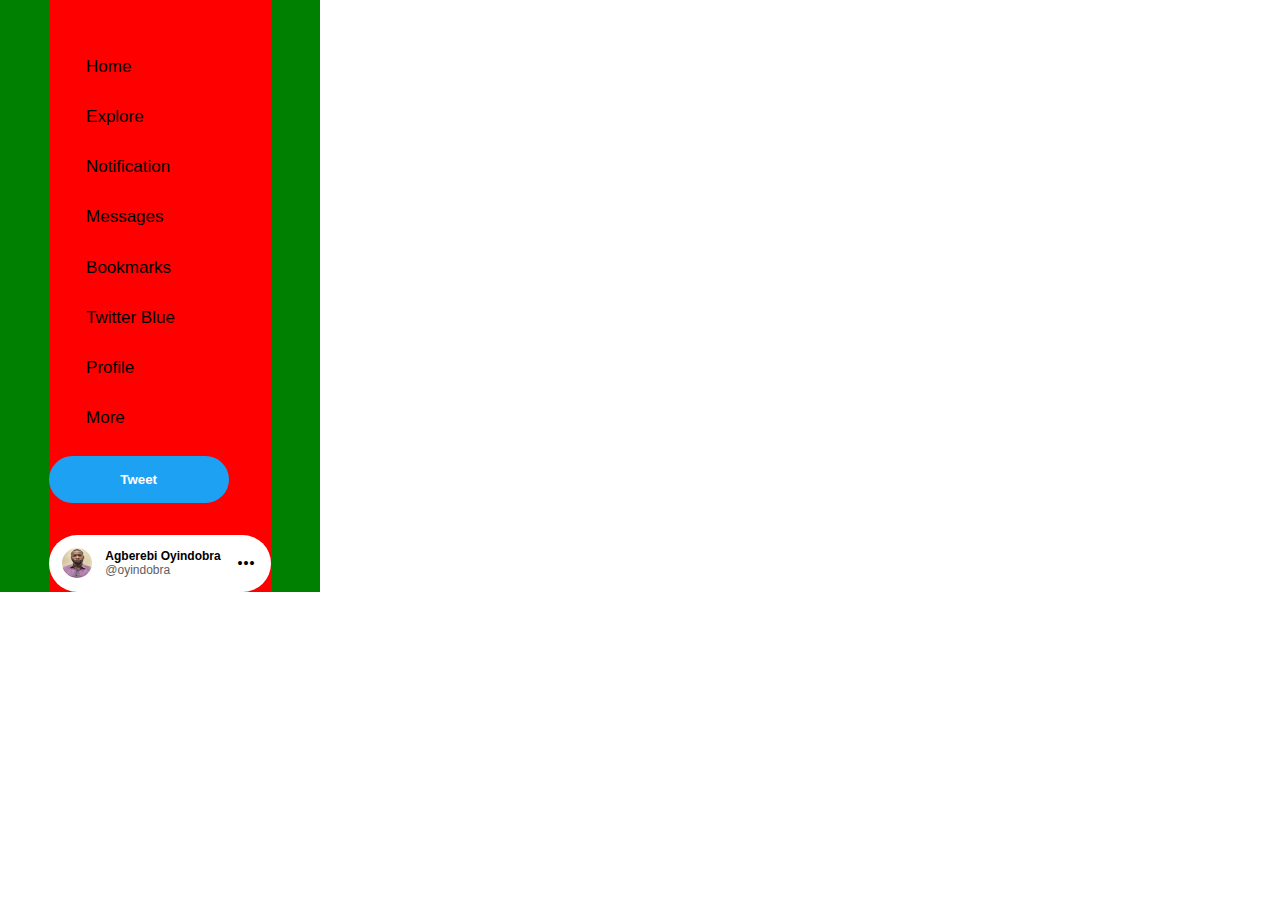
==== index.html @ d79446ef "initial commit" ====
<!DOCTYPE html>
<html lang="en">
  <head>
    <meta charset="UTF-8" />
    <meta name="viewport" content="width=device-width, initial-scale=1.0" />
    <title>Twitter Clone</title>
    <link rel="stylesheet" href="style.css" />
    <link
      rel="stylesheet"
      href="https://cdnjs.cloudflare.com/ajax/libs/font-awesome/6.3.0/css/all.min.css"
      integrity="sha512-SzlrxWUlpfuzQ+pcUCosxcglQRNAq/DZjVsC0lE40xsADsfeQoEypE+enwcOiGjk/bSuGGKHEyjSoQ1zVisanQ=="
      crossorigin="anonymous"
      referrerpolicy="no-referrer"
    />
    <link
      rel="stylesheet"
      href="https://fonts.googleapis.com/css2?family=Material+Symbols+Outlined:opsz,wght,FILL,GRAD@48,400,0,0"
    />
  </head>

  <body>
    <main>
      <div class="container">
        <section class="information">
          <div class="navigation">
            <div class="top-info">
              <header>
                <a href=""><i class="fa-brands fa-twitter"></i></a>
              </header>
              <nav>
                <ul>
                  <li>
                    <a href="#"><i class="fa-solid fa-house-user"></i>Home</a>
                  </li>
                  <li>
                    <a href="#"><i class="fa-solid fa-hashtag"></i> Explore</a>
                  </li>
                  <li>
                    <a href="#"
                      ><i class="fa-sharp fa-regular fa-bell"></i>
                      Notification</a
                    >
                  </li>
                  <li>
                    <a href="#"
                      ><i class="fa-regular fa-envelope"></i> Messages</a
                    >
                  </li>
                  <li>
                    <a href="#"
                      ><i class="fa-regular fa-bookmark"></i> Bookmarks</a
                    >
                  </li>
                  <li>
                    <a href="#"
                      ><i class="fa-solid fa-check"></i>Twitter Blue</a
                    >
                  </li>
                  <li>
                    <a href="#"><i class="fa-regular fa-user"></i> Profile</a>
                  </li>
                  <li>
                    <a href="#"
                      ><i class="fa-sharp fa-solid fa-angles-right"></i> More</a
                    >
                  </li>
                </ul>
                <button>Tweet</button>
              </nav>
            </div>
            <div class="profile">
              <button>
                <div class="image">
                  <img src="images/dobra.jpg" alt="" />
                </div>
                <div class="profile-details">
                  <p>Agberebi Oyindobra</p>
                  <p>@oyindobra</p>
                </div>
                <span class="material-symbols-outlined"> more_horiz </span>
              </button>
            </div>
          </div>
        </section>
        <!-- <section class="tweets">
          <div class="nav-links">
            <p>Home</p>
            <ul>
              <li><a href="">For you</a></li>
              <li><a href="">Following</a></li>
            </ul>
            <hr />
          </div>
          <div class="post-tweet">
            <div class="post">
              <div class="image">
                <img src="images/dobra.jpg" alt="" />
              </div>
              <form action="">
                <label for="">
                  <input type="text" placeholder="What's happening?" />
                </label>
              </form>
            </div>
            <div class="post-attachement">
              <div class="post-icons">
                <span class="material-symbols-outlined"> imagesmode </span>
                <span class="material-symbols-outlined"> gif_box </span>
                <span class="material-symbols-outlined"> mood </span>
                <span class="material-symbols-outlined"> location_on </span>
              </div>
              <button>Tweet</button>
            </div>
          </div>
          <article class="single-tweet">
            <div class="tweet-details">
              <div class="tweet-profile">
                <div class="profile-info">
                  <div class="image">
                  <img src="images/dobra.jpg" alt="" />
                </div>
                <div class="profile-handle-info">
                  <div class="handle-info">
                    <p>Agberebi Oyindobra</p>
                    <span class="material-symbols-outlined"> verified </span>
                    <p>@oyindobra</p>
                    <p>49m</p>
                  </div>
                  <p class="tweet">What #meme project are you holding?</p>
                </div>
                </div>
                <span class="material-symbols-outlined"> more_horiz </span>
              </div>
              <div class="tweet-icons">
                <div class="comment">
                  <i class="fa-solid fa-retweet"></i>
                  <p class="comment-count">136</p>
                </div>
                <div class="retweet">
                  <i class="fa-solid fa-retweet"></i>
                  <p class="retweet-count">9</p>
                </div>
                <div class="likes">
                  <i class="fa-regular fa-heart"></i>
                  <p class="like-count"></p>
                </div>
                <div class="insight">
                  <i class="fa-solid fa-retweet"></i>
                  <p class="insight-count">3094</p>
                </div>
                <div class="share">
                  <i class="fa-solid fa-arrow-up-from-bracket"></i>
                </div>
              </div>
            </div>
          </article>
          <article class="single-tweet">
            <div class="tweet-details">
              <div class="tweet-profile">
                <div class="profile-info">
                  <div class="image">
                  <img src="images/dobra.jpg" alt="" />
                </div>
                <div class="profile-handle-info">
                  <div class="handle-info">
                    <p>Agberebi Oyindobra</p>
                    <span class="material-symbols-outlined"> verified </span>
                    <p>@oyindobra</p>
                    <p>49m</p>
                  </div>
                  <p class="tweet">What #meme project are you holding?</p>
                </div>
                </div>
                <span class="material-symbols-outlined"> more_horiz </span>
              </div>
              <div class="tweet-icons">
                <div class="comment">
                  <i class="fa-solid fa-retweet"></i>
                  <p class="comment-count">136</p>
                </div>
                <div class="retweet">
                  <i class="fa-solid fa-retweet"></i>
                  <p class="retweet-count">9</p>
                </div>
                <div class="likes">
                  <i class="fa-regular fa-heart"></i>
                  <p class="like-count"></p>
                </div>
                <div class="insight">
                  <i class="fa-solid fa-retweet"></i>
                  <p class="insight-count">3094</p>
                </div>
                <div class="share">
                  <i class="fa-solid fa-arrow-up-from-bracket"></i>
                </div>
              </div>
            </div>
          </article>
          <article class="single-tweet">
            <div class="tweet-details">
              <div class="tweet-profile">
                <div class="profile-info">
                  <div class="image">
                  <img src="images/dobra.jpg" alt="" />
                </div>
                <div class="profile-handle-info">
                  <div class="handle-info">
                    <p>Agberebi Oyindobra</p>
                    <span class="material-symbols-outlined"> verified </span>
                    <p>@oyindobra</p>
                    <p>49m</p>
                  </div>
                  <p class="tweet">What #meme project are you holding?

                  </p>
                </div>
                </div>
                <span class="material-symbols-outlined"> more_horiz </span>
              </div>
              <div class="tweet-icons">
                <div class="comment">
                  <i class="fa-solid fa-retweet"></i>
                  <p class="comment-count">136</p>
                </div>
                <div class="retweet">
                  <i class="fa-solid fa-retweet"></i>
                  <p class="retweet-count">9</p>
                </div>
                <div class="likes">
                  <i class="fa-regular fa-heart"></i>
                  <p class="like-count"></p>
                </div>
                <div class="insight">
                  <i class="fa-solid fa-retweet"></i>
                  <p class="insight-count">3094</p>
                </div>
                <div class="share">
                  <i class="fa-solid fa-arrow-up-from-bracket"></i>
                </div>
              </div>
            </div>
          </article>
        </section> -->
        <!-- <section class="trends">
          <p>trends</p>
        </section> -->
      </div>
    </main>
  </body>
</html>
---- style.css ----
:root {
    --twitterBlue: #1DA1F2;
    --twitterBlueDark: #0a69a4;
    --blackColor: black;
    --whiteColor: white;
    --greyColor: rgb(94, 94, 94);
    --lightGreyColor: rgb(190, 190, 190);
}

* {
    margin: 0;
    padding: 0;
    box-sizing: border-box;
}

body {
    width: 100%;
    min-height: 100vh;
    font-family: Helvetica, sans-serif;
}

main {
    width: 100%;
    height: 100vh;
}
button {
    cursor: pointer;
}

.container {
    display: flex;
}

/* information section */

.information {
    width: 25%;
    height: 100%;
    display: flex;
    justify-content: center;
    align-items: center;
    background-color: green;
 
}
.information .navigation{
    display: grid;
    gap: 2em;
    background-color: red;
}

.information .top-info{
    display: grid;
    gap: 1em;
}

.information header a {
    color: var(--twitterBlue);
    font-size: 25px;
    margin-left: 0.5em;
}

.information nav {
    display: grid;
    gap: 1em;
    width: 100%;
}

nav ul {
    list-style: none;
    display: grid;
    gap: 0.4em;
}
nav li{
    font-size: 17px;
    border-radius: 5em;
    margin: 0 auto 0 0;
    
}

nav li a{
    color: var(--blackColor);
    text-decoration: none;
    display: flex;
    gap: 1em;
    padding: 0.7em 1.2em;
}



nav li:hover{
    background-color: var(--lightGreyColor);
    transition: 0.5s;
    width: auto;
}



nav button {
    background-color: var(--twitterBlue);
    border: none;
    padding: 1.2em;
    border-radius: 5em;
    width: 180px;
    font-weight: bold;
    color: var(--whiteColor);
}

nav button:hover {
    background-color: var(--twitterBlueDark);
    
}

.navigation .profile > button {
    display: flex;
    gap: 1em;
    border-radius: 5em;
    border: none;
    padding: 1em;
    align-items: center;
    background-color: var(--whiteColor);
}
.navigation .profile > button:hover {
    background-color: var(--lightGreyColor);
    transition: 0.5s;
    
}

.profile .image {
    width: 30px;
    height: 30px;
    border-radius: 5em;
    overflow: hidden;
}

.profile.image img {
    width: 100%;
    height: 100%;
}

.profile .profile-details {
    text-align: left;
    font-size: 13px;
}

.profile-details p:first-of-type {
    font-weight: bold;
}

.profile p:last-of-type {
    color: var(--greyColor);
}

/* Tweets Section */
.tweets {
    height: 100vh;
    background-color: red;
   overflow-y: scroll;
    scroll-behavior: smooth;
}

.post-tweet {
    border-top: 1px solid var(--blackColor);
    border-bottom: 1px solid var(--blackColor);
    padding: 0.2em 1em;
}

.post-tweet .post {
    display: flex;
    align-items: center;
    gap: 0.5em;
    margin-bottom: 1em;
}

.post .image {
    width: 40px;
    height: 40px;
    border-radius: 5em;
    overflow: hidden;
}

.image img {
    width: 100%;
    height: 100%;
}

.post input {
    outline: none;
    border: none;
    font-size: 1.3em;
    
}


.post-tweet .post-attachement {
    display: flex;
    gap: 5em;
    align-items: center;
}
.post-attachement .post-icons {
    padding-left: 2.5em;
}
.post-attachement span {
    margin: 0 0.2em;
    font-size: 20px;
}

.post-attachement button {
    background-color: var(--twitterBlue);
    color: var(--whiteColor);
    font-weight: bold;
    border: none;
    padding: 0.5em 1em;
    border-radius: 5em;
}

/* single tweet  */

.single-tweet {
    border-bottom: 1px solid var(--blackColor);
    padding: 0.5em 1em;
}

.tweet-profile {
    display: flex;
    gap: 5em;
    margin-bottom: 0.5em;
}
.profile-info {
    display: flex;
    gap: 1em;
}
.tweet-profile .image {
    width: 40px;
    height: 40px;
    border-radius: 5em;
    overflow: hidden;
}

.tweet-profile.image img {
    width: 100%;
    height: 100%;
}

.profile-handle-info .handle-info {
    display: flex;
    align-items: center;
    gap: 0.5em;
}

.handle-info span {
    font-size: 20px;

}

.handle-info p:first-of-type {
    font-weight: bold;
}
.tweet-profile p:last-child {
    display: block;
}


.tweet-icons {
    display: flex;
    gap: 2.6em;
    justify-content: center;
    
}

.tweet-icons, p {
    font-size: 12px;
}
.comment, .retweet, .likes, .insight, .share {
    display: flex;
    gap: 1em;
}
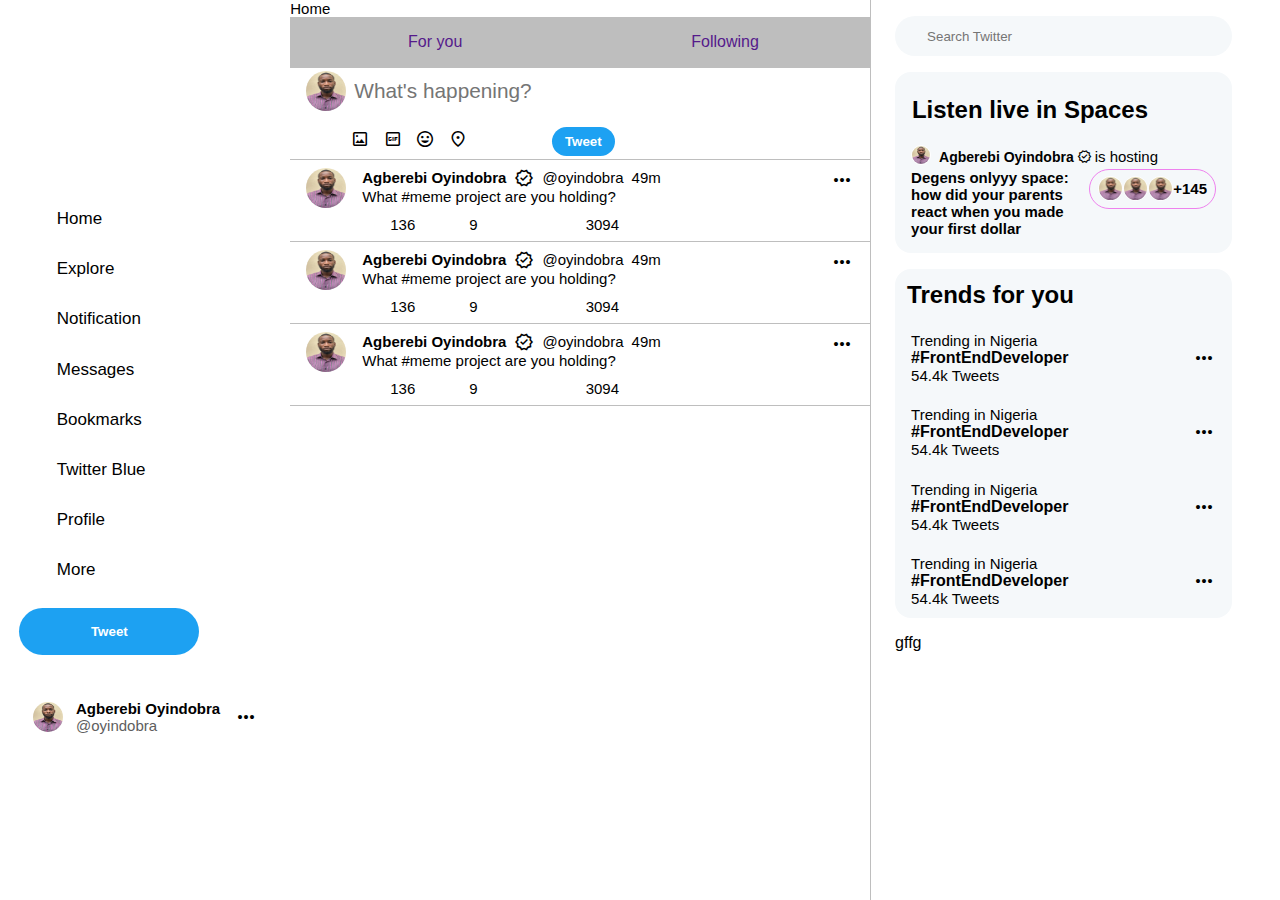
==== commit d34e5e7f: "initial commit" ====
--- a/index.html
+++ b/index.html
@@ -1,122 +1,107 @@
 <!DOCTYPE html>
 <html lang="en">
-  <head>
-    <meta charset="UTF-8" />
-    <meta name="viewport" content="width=device-width, initial-scale=1.0" />
-    <title>Twitter Clone</title>
-    <link rel="stylesheet" href="style.css" />
-    <link
-      rel="stylesheet"
-      href="https://cdnjs.cloudflare.com/ajax/libs/font-awesome/6.3.0/css/all.min.css"
-      integrity="sha512-SzlrxWUlpfuzQ+pcUCosxcglQRNAq/DZjVsC0lE40xsADsfeQoEypE+enwcOiGjk/bSuGGKHEyjSoQ1zVisanQ=="
-      crossorigin="anonymous"
-      referrerpolicy="no-referrer"
-    />
-    <link
-      rel="stylesheet"
-      href="https://fonts.googleapis.com/css2?family=Material+Symbols+Outlined:opsz,wght,FILL,GRAD@48,400,0,0"
-    />
-  </head>
-
-  <body>
-    <main>
-      <div class="container">
-        <section class="information">
-          <div class="navigation">
-            <div class="top-info">
-              <header>
-                <a href=""><i class="fa-brands fa-twitter"></i></a>
-              </header>
-              <nav>
-                <ul>
-                  <li>
-                    <a href="#"><i class="fa-solid fa-house-user"></i>Home</a>
-                  </li>
-                  <li>
-                    <a href="#"><i class="fa-solid fa-hashtag"></i> Explore</a>
-                  </li>
-                  <li>
-                    <a href="#"
-                      ><i class="fa-sharp fa-regular fa-bell"></i>
-                      Notification</a
-                    >
-                  </li>
-                  <li>
-                    <a href="#"
-                      ><i class="fa-regular fa-envelope"></i> Messages</a
-                    >
-                  </li>
-                  <li>
-                    <a href="#"
-                      ><i class="fa-regular fa-bookmark"></i> Bookmarks</a
-                    >
-                  </li>
-                  <li>
-                    <a href="#"
-                      ><i class="fa-solid fa-check"></i>Twitter Blue</a
-                    >
-                  </li>
-                  <li>
-                    <a href="#"><i class="fa-regular fa-user"></i> Profile</a>
-                  </li>
-                  <li>
-                    <a href="#"
-                      ><i class="fa-sharp fa-solid fa-angles-right"></i> More</a
-                    >
-                  </li>
-                </ul>
-                <button>Tweet</button>
-              </nav>
-            </div>
-            <div class="profile">
-              <button>
-                <div class="image">
-                  <img src="images/dobra.jpg" alt="" />
-                </div>
-                <div class="profile-details">
-                  <p>Agberebi Oyindobra</p>
-                  <p>@oyindobra</p>
-                </div>
-                <span class="material-symbols-outlined"> more_horiz </span>
-              </button>
-            </div>
-          </div>
-        </section>
-        <!-- <section class="tweets">
-          <div class="nav-links">
-            <p>Home</p>
-            <ul>
-              <li><a href="">For you</a></li>
-              <li><a href="">Following</a></li>
-            </ul>
-            <hr />
-          </div>
-          <div class="post-tweet">
-            <div class="post">
+
+<head>
+  <meta charset="UTF-8" />
+  <meta http-equiv="X-UA-Compatible" content="IE=edge" />
+  <meta name="viewport" content="width=device-width, initial-scale=1.0" />
+  <title>Document</title>
+  <link rel="stylesheet" href="styles.css" />
+  <link rel="stylesheet" href="https://cdnjs.cloudflare.com/ajax/libs/font-awesome/6.3.0/css/all.min.css"
+    integrity="sha512-SzlrxWUlpfuzQ+pcUCosxcglQRNAq/DZjVsC0lE40xsADsfeQoEypE+enwcOiGjk/bSuGGKHEyjSoQ1zVisanQ=="
+    crossorigin="anonymous" referrerpolicy="no-referrer" />
+  <link rel="stylesheet"
+    href="https://fonts.googleapis.com/css2?family=Material+Symbols+Outlined:opsz,wght,FILL,GRAD@48,400,0,0" />
+</head>
+
+<body>
+  <main>
+    <div class="container">
+      <section class="information">
+        <div class="navigation">
+          <div class="top-info">
+            <header>
+              <a href=""><i class="fa-brands fa-twitter"></i></a>
+            </header>
+            <nav>
+              <ul>
+                <li>
+                  <a href="#"><i class="fa-solid fa-house-user"></i>Home</a>
+                </li>
+                <li>
+                  <a href="#"><i class="fa-solid fa-hashtag"></i> Explore</a>
+                </li>
+                <li>
+                  <a href="#"><i class="fa-sharp fa-regular fa-bell"></i>
+                    Notification</a>
+                </li>
+                <li>
+                  <a href="#"><i class="fa-regular fa-envelope"></i> Messages</a>
+                </li>
+                <li>
+                  <a href="#"><i class="fa-regular fa-bookmark"></i> Bookmarks</a>
+                </li>
+                <li>
+                  <a href="#"><i class="fa-solid fa-check"></i>Twitter Blue</a>
+                </li>
+                <li>
+                  <a href="#"><i class="fa-regular fa-user"></i> Profile</a>
+                </li>
+                <li>
+                  <a href="#"><i class="fa-sharp fa-solid fa-angles-right"></i> More</a>
+                </li>
+              </ul>
+              <button>Tweet</button>
+            </nav>
+          </div>
+          <div class="profile">
+            <button>
               <div class="image">
                 <img src="images/dobra.jpg" alt="" />
               </div>
-              <form action="">
-                <label for="">
-                  <input type="text" placeholder="What's happening?" />
-                </label>
-              </form>
-            </div>
-            <div class="post-attachement">
-              <div class="post-icons">
-                <span class="material-symbols-outlined"> imagesmode </span>
-                <span class="material-symbols-outlined"> gif_box </span>
-                <span class="material-symbols-outlined"> mood </span>
-                <span class="material-symbols-outlined"> location_on </span>
-              </div>
-              <button>Tweet</button>
-            </div>
-          </div>
-          <article class="single-tweet">
-            <div class="tweet-details">
-              <div class="tweet-profile">
-                <div class="profile-info">
-                  <div class="image">
+              <div class="profile-details">
+                <p>Agberebi Oyindobra</p>
+                <p>@oyindobra</p>
+              </div>
+              <span class="material-symbols-outlined"> more_horiz </span>
+            </button>
+          </div>
+        </div>
+      </section>
+      <section class="tweets">
+        <div class="nav-links">
+          <p>Home</p>
+          <ul>
+            <li><a href="">For you</a></li>
+            <li><a href="">Following</a></li>
+          </ul>
+        </div>
+        <div class="post-tweet">
+          <div class="post">
+            <div class="image">
+              <img src="images/dobra.jpg" alt="" />
+            </div>
+            <form action="">
+              <label for="">
+                <input type="text" placeholder="What's happening?" />
+              </label>
+            </form>
+          </div>
+          <div class="post-attachement">
+            <div class="post-icons">
+              <span class="material-symbols-outlined"> imagesmode </span>
+              <span class="material-symbols-outlined"> gif_box </span>
+              <span class="material-symbols-outlined"> mood </span>
+              <span class="material-symbols-outlined"> location_on </span>
+            </div>
+            <button>Tweet</button>
+          </div>
+        </div>
+        <article class="single-tweet">
+          <div class="tweet-details">
+            <div class="tweet-profile">
+              <div class="profile-info">
+                <div class="image">
                   <img src="images/dobra.jpg" alt="" />
                 </div>
                 <div class="profile-handle-info">
@@ -128,37 +113,37 @@
                   </div>
                   <p class="tweet">What #meme project are you holding?</p>
                 </div>
-                </div>
-                <span class="material-symbols-outlined"> more_horiz </span>
-              </div>
-              <div class="tweet-icons">
-                <div class="comment">
-                  <i class="fa-solid fa-retweet"></i>
-                  <p class="comment-count">136</p>
-                </div>
-                <div class="retweet">
-                  <i class="fa-solid fa-retweet"></i>
-                  <p class="retweet-count">9</p>
-                </div>
-                <div class="likes">
-                  <i class="fa-regular fa-heart"></i>
-                  <p class="like-count"></p>
-                </div>
-                <div class="insight">
-                  <i class="fa-solid fa-retweet"></i>
-                  <p class="insight-count">3094</p>
-                </div>
-                <div class="share">
-                  <i class="fa-solid fa-arrow-up-from-bracket"></i>
-                </div>
-              </div>
-            </div>
-          </article>
-          <article class="single-tweet">
-            <div class="tweet-details">
-              <div class="tweet-profile">
-                <div class="profile-info">
-                  <div class="image">
+              </div>
+              <span class="material-symbols-outlined"> more_horiz </span>
+            </div>
+            <div class="tweet-icons">
+              <div class="comment">
+                <i class="fa-solid fa-retweet"></i>
+                <p class="comment-count">136</p>
+              </div>
+              <div class="retweet">
+                <i class="fa-solid fa-retweet"></i>
+                <p class="retweet-count">9</p>
+              </div>
+              <div class="likes">
+                <i class="fa-regular fa-heart"></i>
+                <p class="like-count"></p>
+              </div>
+              <div class="insight">
+                <i class="fa-solid fa-retweet"></i>
+                <p class="insight-count">3094</p>
+              </div>
+              <div class="share">
+                <i class="fa-solid fa-arrow-up-from-bracket"></i>
+              </div>
+            </div>
+          </div>
+        </article>
+        <article class="single-tweet">
+          <div class="tweet-details">
+            <div class="tweet-profile">
+              <div class="profile-info">
+                <div class="image">
                   <img src="images/dobra.jpg" alt="" />
                 </div>
                 <div class="profile-handle-info">
@@ -170,37 +155,37 @@
                   </div>
                   <p class="tweet">What #meme project are you holding?</p>
                 </div>
-                </div>
-                <span class="material-symbols-outlined"> more_horiz </span>
-              </div>
-              <div class="tweet-icons">
-                <div class="comment">
-                  <i class="fa-solid fa-retweet"></i>
-                  <p class="comment-count">136</p>
-                </div>
-                <div class="retweet">
-                  <i class="fa-solid fa-retweet"></i>
-                  <p class="retweet-count">9</p>
-                </div>
-                <div class="likes">
-                  <i class="fa-regular fa-heart"></i>
-                  <p class="like-count"></p>
-                </div>
-                <div class="insight">
-                  <i class="fa-solid fa-retweet"></i>
-                  <p class="insight-count">3094</p>
-                </div>
-                <div class="share">
-                  <i class="fa-solid fa-arrow-up-from-bracket"></i>
-                </div>
-              </div>
-            </div>
-          </article>
-          <article class="single-tweet">
-            <div class="tweet-details">
-              <div class="tweet-profile">
-                <div class="profile-info">
-                  <div class="image">
+              </div>
+              <span class="material-symbols-outlined"> more_horiz </span>
+            </div>
+            <div class="tweet-icons">
+              <div class="comment">
+                <i class="fa-solid fa-retweet"></i>
+                <p class="comment-count">136</p>
+              </div>
+              <div class="retweet">
+                <i class="fa-solid fa-retweet"></i>
+                <p class="retweet-count">9</p>
+              </div>
+              <div class="likes">
+                <i class="fa-regular fa-heart"></i>
+                <p class="like-count"></p>
+              </div>
+              <div class="insight">
+                <i class="fa-solid fa-retweet"></i>
+                <p class="insight-count">3094</p>
+              </div>
+              <div class="share">
+                <i class="fa-solid fa-arrow-up-from-bracket"></i>
+              </div>
+            </div>
+          </div>
+        </article>
+        <article class="single-tweet">
+          <div class="tweet-details">
+            <div class="tweet-profile">
+              <div class="profile-info">
+                <div class="image">
                   <img src="images/dobra.jpg" alt="" />
                 </div>
                 <div class="profile-handle-info">
@@ -210,41 +195,133 @@
                     <p>@oyindobra</p>
                     <p>49m</p>
                   </div>
-                  <p class="tweet">What #meme project are you holding?
-
-                  </p>
-                </div>
-                </div>
-                <span class="material-symbols-outlined"> more_horiz </span>
-              </div>
-              <div class="tweet-icons">
-                <div class="comment">
-                  <i class="fa-solid fa-retweet"></i>
-                  <p class="comment-count">136</p>
-                </div>
-                <div class="retweet">
-                  <i class="fa-solid fa-retweet"></i>
-                  <p class="retweet-count">9</p>
-                </div>
-                <div class="likes">
-                  <i class="fa-regular fa-heart"></i>
-                  <p class="like-count"></p>
-                </div>
-                <div class="insight">
-                  <i class="fa-solid fa-retweet"></i>
-                  <p class="insight-count">3094</p>
-                </div>
-                <div class="share">
-                  <i class="fa-solid fa-arrow-up-from-bracket"></i>
-                </div>
-              </div>
-            </div>
+                  <p class="tweet">What #meme project are you holding?</p>
+                </div>
+              </div>
+              <span class="material-symbols-outlined"> more_horiz </span>
+            </div>
+            <div class="tweet-icons">
+              <div class="comment">
+                <i class="fa-solid fa-retweet"></i>
+                <p class="comment-count">136</p>
+              </div>
+              <div class="retweet">
+                <i class="fa-solid fa-retweet"></i>
+                <p class="retweet-count">9</p>
+              </div>
+              <div class="likes">
+                <i class="fa-regular fa-heart"></i>
+                <p class="like-count"></p>
+              </div>
+              <div class="insight">
+                <i class="fa-solid fa-retweet"></i>
+                <p class="insight-count">3094</p>
+              </div>
+              <div class="share">
+                <i class="fa-solid fa-arrow-up-from-bracket"></i>
+              </div>
+            </div>
+          </div>
+        </article>
+
+      </section>
+      <section class="trends">
+        <div class="search-container">
+          <div class="search">
+            <i class="fa-solid fa-magnifying-glass"></i>
+            <input type="search" placeholder="Search Twitter">
+          </div>
+        </div>
+
+        <div class="spaces">
+          <h2 class="space-section-title">Listen live in Spaces</h2>
+
+          <div class="space-item">
+
+
+            <div class="space-link">
+              <div class="space-profile">
+              
+                <div class="space-info">
+                  <div class="image">
+                    <img src="images/dobra.jpg" alt="" />
+                  </div>
+                  <p class="space-title">Agberebi Oyindobra</p>
+                  <span class="material-symbols-outlined"> verified </span>
+                  <p>is hosting</p>
+                  
+                </div>
+              </div>
+              <div class="space-container">
+                <p>Degens onlyyy space: how did your parents react when you made your first dollar</p>
+                <div class="space-listeners">
+                  <div class="space-listeners-img"> <img src="images/dobra.jpg" alt="">
+                    <img class="img-semicircle" src="images/dobra.jpg" alt="">
+                    <img class="img-semicircle" src="images/dobra.jpg" alt="">
+                  </div>
+                  <div class="space-listeners-count">
+                    <p>+145</p>
+                  </div>
+                </div>
+              </div>
+            </div>
+            
+          </div>
+        </div>
+
+        <div class="trends-section">
+          <h2>Trends for you</h2>
+
+          <article>
+            <div class="trend-info">
+              <div class="trend-sector">
+                <p>Trending in Nigeria</p>
+              </div>
+              <h4>#FrontEndDeveloper</h4>
+              <p>54.4k Tweets</p>
+            </div>
+            <span class="material-symbols-outlined"> more_horiz </span>
           </article>
-        </section> -->
-        <!-- <section class="trends">
-          <p>trends</p>
-        </section> -->
-      </div>
-    </main>
-  </body>
-</html>
+
+          <article>
+            <div class="trend-info">
+              <div class="trend-sector">
+                <p>Trending in Nigeria</p>
+              </div>
+              <h4>#FrontEndDeveloper</h4>
+              <p>54.4k Tweets</p>
+            </div>
+            <span class="material-symbols-outlined"> more_horiz </span>
+          </article>
+          <article>
+            <div class="trend-info">
+              <div class="trend-sector">
+                <p>Trending in Nigeria</p>
+              </div>
+              <h4>#FrontEndDeveloper</h4>
+              <p>54.4k Tweets</p>
+            </div>
+            <span class="material-symbols-outlined"> more_horiz </span>
+          </article>
+          <article>
+            <div class="trend-info">
+              <div class="trend-sector">
+                <p>Trending in Nigeria</p>
+              </div>
+              <h4>#FrontEndDeveloper</h4>
+              <p>54.4k Tweets</p>
+            </div>
+            <span class="material-symbols-outlined"> more_horiz </span>
+          </article>
+        </div>
+        <div class="who-to-follow">
+          gffg
+        </div>
+
+      </section>
+
+    </div>
+  </main>
+</body>
+
+</html>--- a/styles.css
+++ b/styles.css
@@ -0,0 +1,469 @@
+:root {
+    --twitterBlue: #1DA1F2;
+    --twitterBlueDark: #0a69a4;
+    --blackColor: black;
+    --whiteColor: white;
+    --greyColor: rgb(94, 94, 94);
+    --lightGreyColor: rgb(190, 190, 190);
+    --extraLightGrey: #F5F8FA;
+    --extraLightGreyHover: #f0f0f0;
+}
+
+* {
+    margin: 0;
+    padding: 0;
+    box-sizing: border-box;
+}
+
+body {
+    width: 100%;
+    min-height: 100vh;
+    font-family: Helvetica, sans-serif;
+}
+
+main {
+    width: 100%;
+    height: 100vh;
+}
+button {
+    cursor: pointer;
+}
+
+.container {
+    display: flex;
+    height: 100%;
+}
+
+/* information section */
+
+.information {
+    width: 35%;
+    height: 100%;
+    display: flex;
+    justify-content: center;
+    align-items: center;
+ 
+}
+.information .navigation{
+    display: grid;
+    gap: 2em;
+}
+
+.information .top-info{
+    display: grid;
+    gap: 1em;
+}
+
+.information header a {
+    color: var(--twitterBlue);
+    font-size: 25px;
+    margin-left: 0.5em;
+}
+
+.information nav {
+    display: grid;
+    gap: 1em;
+    width: 100%;
+}
+
+nav ul {
+    list-style: none;
+    display: grid;
+    gap: 0.4em;
+}
+nav li{
+    font-size: 17px;
+    border-radius: 5em;
+    margin: 0 auto 0 0;
+    
+}
+
+nav li a{
+    color: var(--blackColor);
+    text-decoration: none;
+    display: flex;
+    gap: 1em;
+    padding: 0.7em 1.2em;
+}
+
+
+
+nav li:hover{
+    background-color: var(--extraLightGreyHover);
+    transition: 0.5s;
+    width: auto;
+}
+
+
+
+nav button {
+    background-color: var(--twitterBlue);
+    border: none;
+    padding: 1.2em;
+    border-radius: 5em;
+    width: 180px;
+    font-weight: bold;
+    color: var(--whiteColor);
+}
+
+nav button:hover {
+    background-color: var(--twitterBlueDark);
+    
+}
+
+.navigation .profile > button {
+    display: flex;
+    gap: 1em;
+    border-radius: 5em;
+    border: none;
+    padding: 1em;
+    align-items: center;
+    background-color: var(--whiteColor);
+}
+.navigation .profile > button:hover {
+    background-color: var(--extraLightGreyHover);
+    transition: 0.5s;
+    
+}
+
+.profile .image {
+    width: 30px;
+    height: 30px;
+    border-radius: 5em;
+    overflow: hidden;
+}
+
+.profile.image img {
+    width: 100%;
+    height: 100%;
+}
+
+.profile .profile-details {
+    text-align: left;
+    font-size: 13px;
+}
+
+.profile-details p:first-of-type {
+    font-weight: bold;
+}
+
+.profile p:last-of-type {
+    color: var(--greyColor);
+}
+
+/* Tweets Section */
+.tweets {
+    width: 70%;
+    height: 100vh;
+   overflow-y: scroll;
+    scroll-behavior: smooth;
+    border-right: 1px solid var(--lightGreyColor);
+    margin-right: 1em;
+}
+
+.tweets::-webkit-scrollbar {
+    display: none;
+}
+
+/* .nav-links {
+
+} */
+
+.nav-links ul {
+    display: flex;
+    list-style: none;
+}
+
+.nav-links ul li {
+    width: 50%;
+    text-align: center;
+    padding: 1em;
+    background-color: var(--lightGreyColor);
+}
+.nav-links li a {
+    text-decoration: none;
+    
+}
+
+
+/* .nav-links ul li:active a {
+
+} */
+
+
+ 
+
+.post-tweet {
+    border-top: 1px solid var(--lightGreyColor);
+    border-bottom: 1px solid var(--lightGreyColor);
+    padding: 0.2em 1em;
+}
+
+.post-tweet .post {
+    display: flex;
+    align-items: center;
+    gap: 0.5em;
+    margin-bottom: 1em;
+}
+
+.post .image {
+    width: 40px;
+    height: 40px;
+    border-radius: 5em;
+    overflow: hidden;
+}
+
+.image img {
+    width: 100%;
+    height: 100%;
+}
+
+.post input {
+    outline: none;
+    border: none;
+    font-size: 1.3em;
+    
+}
+
+
+.post-tweet .post-attachement {
+    display: flex;
+    gap: 5em;
+    align-items: center;
+}
+.post-attachement .post-icons {
+    padding-left: 2.5em;
+}
+.post-attachement span {
+    margin: 0 0.2em;
+    font-size: 20px;
+}
+
+.post-attachement button {
+    background-color: var(--twitterBlue);
+    color: var(--whiteColor);
+    font-weight: bold;
+    border: none;
+    padding: 0.5em 1em;
+    border-radius: 5em;
+}
+
+/* single tweet  */
+
+.single-tweet {
+    border-bottom: 1px solid var(--lightGreyColor);
+    padding: 0.5em 1em;
+}
+
+.tweet-profile {
+    display: flex;
+    justify-content: space-between;
+    gap: 5em;
+    margin-bottom: 0.5em;
+}
+.profile-info {
+    display: flex;
+    gap: 1em;
+}
+.tweet-profile .image {
+    width: 40px;
+    height: 40px;
+    border-radius: 5em;
+    overflow: hidden;
+}
+
+.tweet-profile.image img {
+    width: 100%;
+    height: 100%;
+}
+
+.profile-handle-info .handle-info {
+    display: flex;
+    align-items: center;
+    gap: 0.5em;
+}
+
+.handle-info span {
+    font-size: 20px;
+
+}
+
+.handle-info p:first-of-type {
+    font-weight: bold;
+}
+.tweet-profile p:last-child {
+    display: block;
+}
+
+
+.tweet-icons {
+    display: flex;
+    gap: 2.6em;
+    /* justify-content: center; */
+    margin-left: 4.6em;
+    
+}
+
+.tweet-icons, p {
+    font-size: 15px;
+}
+.comment, .retweet, .likes, .insight, .share {
+    display: flex;
+    gap: 1em;
+}
+
+
+
+
+
+/*Trends Section Styling Start*/
+.trends {
+    padding-right: 3em;
+    padding-left: .5em;
+    display: flex;
+    flex-direction: column;
+    gap: 1em;
+    width: 45%;
+    /* overflow-y: scroll;
+    scroll-behavior: smooth; */
+}
+
+/* .trends .search-container {
+    position: fixed;
+    background-color: red;
+    width: 100%;
+
+} */
+
+.trends .search {
+    width: 100%;
+    padding: 0 1em;
+    border-radius: 5em;
+    height: 40px;
+    display: flex;
+    align-items: center;
+    background-color: var( --extraLightGrey);
+   margin-top: 1em;
+}
+
+.trends .search i {
+    margin-right: 1em;
+    color: var(--twitterBlue);
+}
+
+.trends .search input {
+    width: 100%;
+    height: 100%;
+    outline: none;
+    border: none;
+    background-color: transparent;
+}
+
+.spaces {
+    width: 100%;
+    height: auto;
+    background-color: var( --extraLightGrey);
+    border-radius: 1em;
+    overflow: hidden;
+}
+
+.space-section-title {
+    margin-bottom: 0.2em;
+    padding: 1em .7em 0;
+}
+
+.space-link {
+    padding: 1em 1em;
+}
+.space-link:hover {
+    background-color: var(--extraLightGreyHover);
+    width: 100%;
+    cursor: pointer;
+}
+.space-profile img {
+    width: 20px;
+    height: 20px;
+    border-radius: 50%;
+    border: 1px solid white;
+    margin-right: .5em;
+}
+
+.spaces .space-info {
+    display: flex;
+    align-items: center;
+}
+
+.spaces .space-title {
+    font-weight: bold;
+    font-size: 14px;
+}
+
+.space-container p{
+    font-size: 15px;
+    font-weight: bold;
+}
+
+
+.space-info span {
+    font-size: 15px;
+    padding: 0 .2em;
+}
+.space-container{
+    display: flex;
+    justify-content: space-between;
+}
+
+.space-container p{
+    width: 55%;
+}
+.space-listeners {
+    height: 40px;
+    display: flex;
+    border: 1px solid violet;
+    align-items: center;
+    border-radius: 2em;
+    padding: 0 .5em;
+}
+
+.space-container .space-listeners-img {
+    display: flex;
+    
+}
+
+.space-listeners-img img {
+    width: 25px;
+    height: 25px;
+    border-radius: 50%;
+    border: 1px solid white;
+}
+
+/* .space-listeners-img .img-semicircle {
+
+} */
+
+.trends-section {
+    width: 100%;
+    height: auto;
+    border-radius: 1em;
+    background-color: var( --extraLightGrey);
+    overflow: hidden;
+}
+
+.trends-section h2 {
+    padding: .5em;
+}
+
+.trends-section article {
+    display: flex;
+    justify-content: space-between;
+    align-items: center;
+    padding: .7em 1em;
+}
+
+.trends-section article:hover {
+    background-color: var(--extraLightGreyHover);
+}
+
+
+
+/*Trends Section Styling End*/